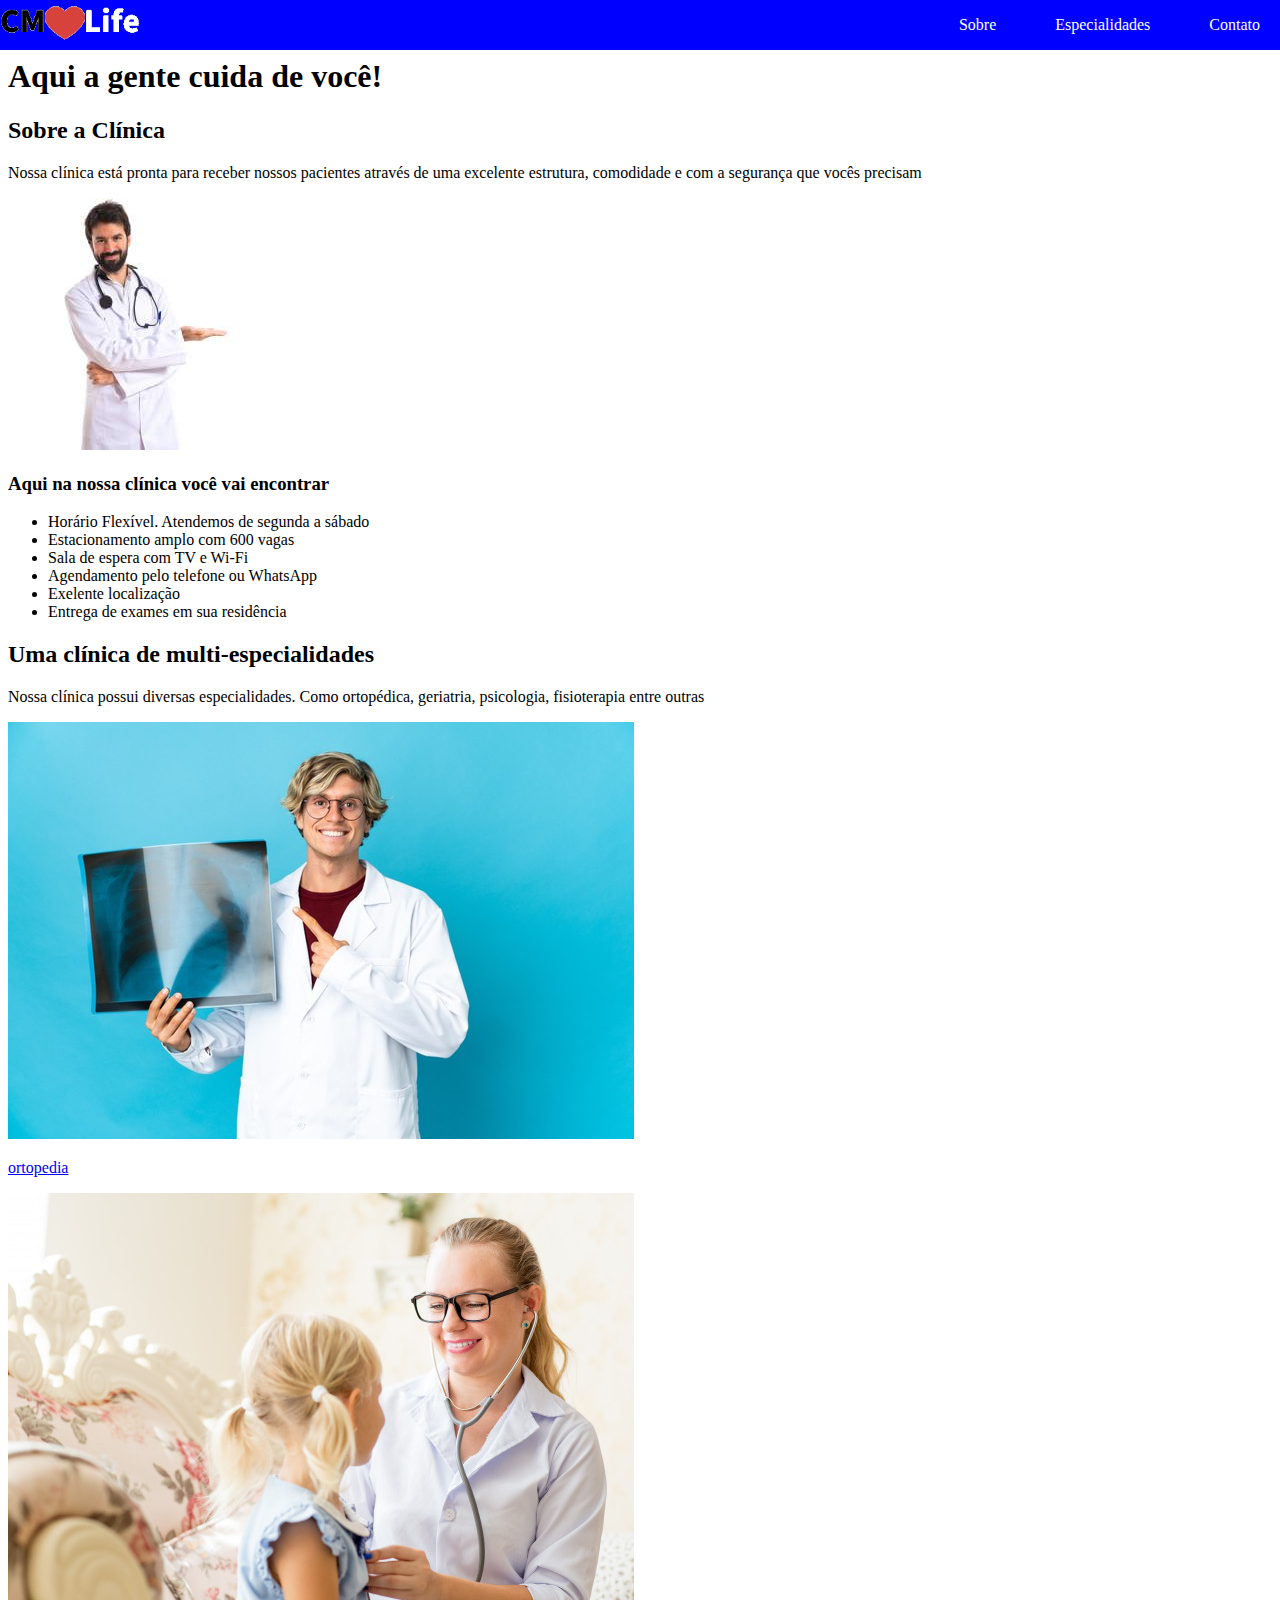
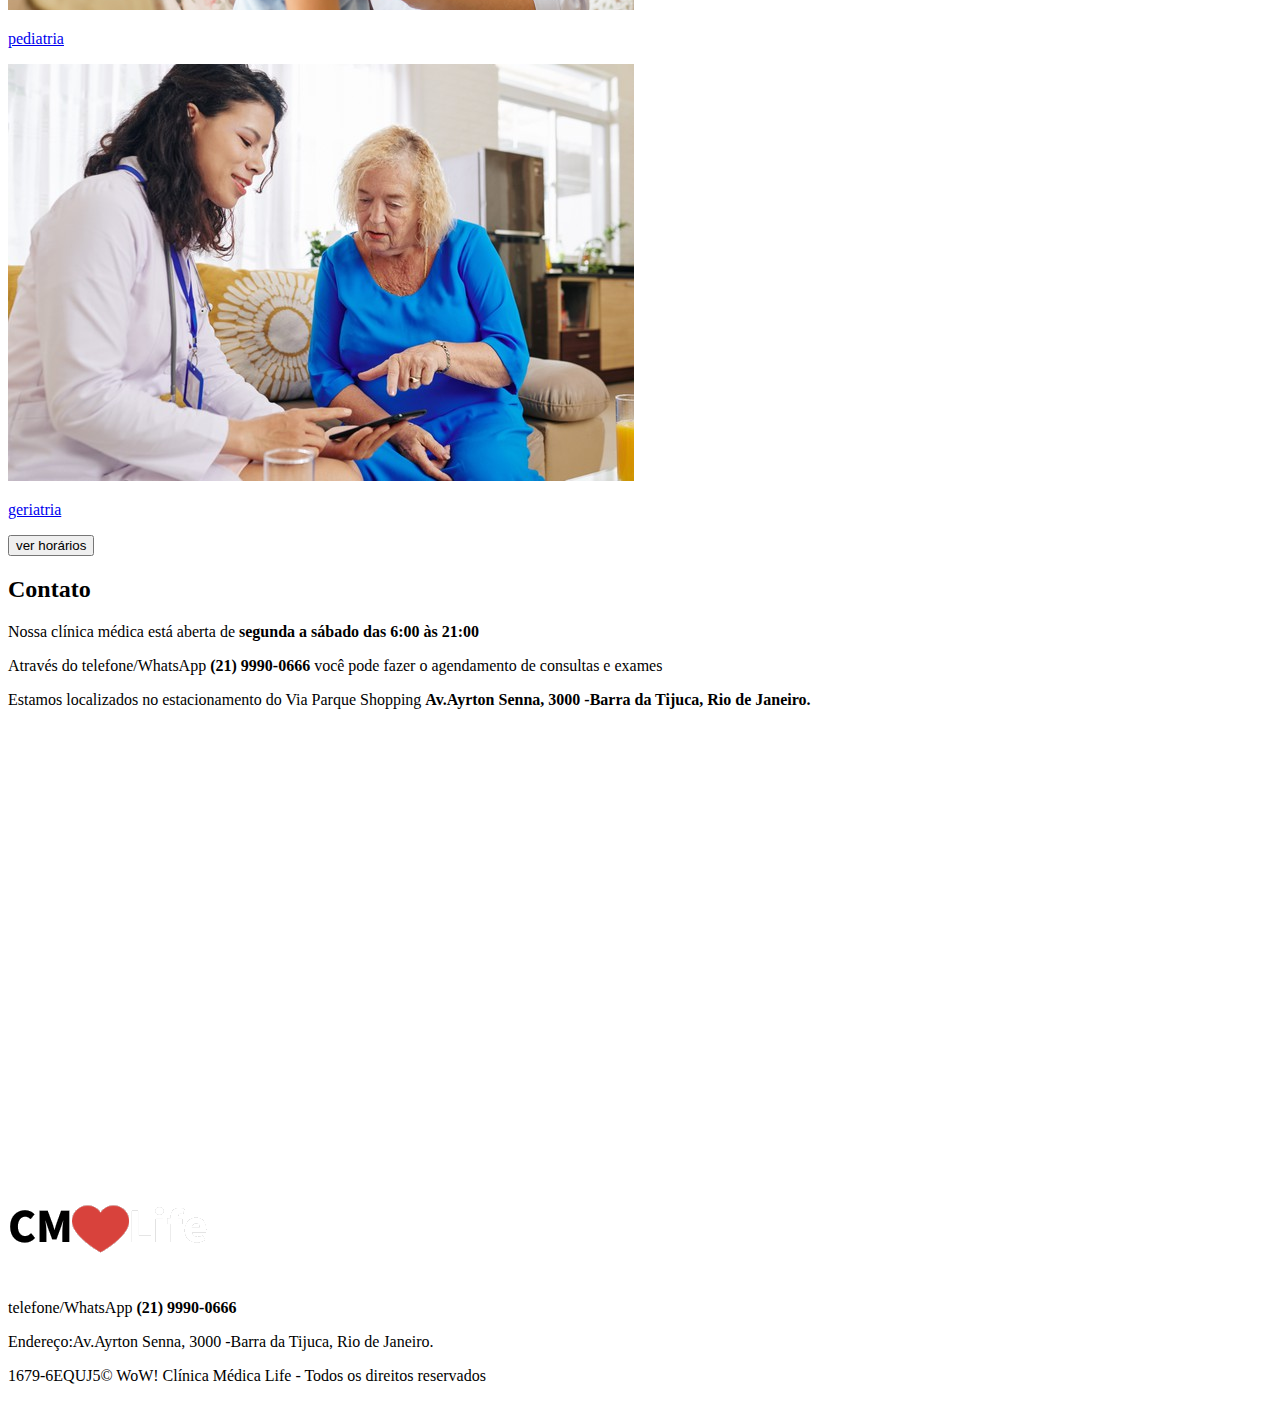
==== index.html @ cc710172 "up" ====
<!DOCTYPE html>
<html lang="pt-br">
    <head>
     <title>CMLife - Home</title>
     <meta charset="utf-8">
     <meta name="viewport" content="width=device-width, initial-scale=1, maximum-scale=1.0">
     <link rel="stylesheet" href="stylesheet.css">

  
    </head>
    <body>

 <header>
       <div class="topo">
               <nav>
                 <p> <a href="#"><img class="logo" src="assets/logo.png" alt="logoCM-Life"></a></p>
                 <p class="p2"><a class="nav" href="#Sobre">Sobre</a>
                 <a class="nav" href="#Especialidades">Especialidades</a>
                 <a class="nav" href="#Contato">Contato</a></p>
              </nav>

         <div class="container">
             <div class="divindiv">
                 <h1>Clínica médica Life <br>
                 Aqui a gente cuida de você!</h1>
             </div>
         </div>
     </div>
  </header>

<div class="conteudo">
  <main>
     <div id="Sobre">  
         <section class="Sobre"> 
            <div class="textotitulo">
             <h2 class="titulo"> Sobre a Clínica </h2>
             <p class="texto">Nossa clínica está pronta para receber nossos pacientes
             através de uma excelente estrutura, comodidade e com a segurança que vocês precisam</p>
            </div>
         </section>
       
         <section class="lista">
             <figure>
                 <img src="assets/medico.jpg" alt="Doutor gay, mas nada contra. Tenho até alguns amigos que são">
             </figure>
             <h3 class="titulo2">Aqui na nossa clínica você vai encontrar</h3>
             <ul>
                 <li class="texto">Horário Flexível. Atendemos de segunda a sábado</li>
                 <li class="texto">Estacionamento amplo com 600 vagas</li>
                 <li class="texto">Sala de espera com TV e Wi-Fi</li>
                 <li class="texto">Agendamento pelo telefone ou WhatsApp</li>
                 <li class="texto">Exelente localização</li>
                 <li class="texto">Entrega de exames em sua residência</li>
             </ul>
         </section>
       </div>

       <div id="Especialidades">

            <section class="especialidades">
             <div class="textotitulo">
                 <h2 class="titulo">Uma clínica de multi-especialidades</h2>
                 <p class="texto">Nossa clínica possui diversas especialidades. 
                 Como ortopédica, geriatria, psicologia, fisioterapia entre outras</p>
              </div>
             <div class="imagens">
                 <a href="#"><img src="assets/ortopedia1.png"  alt="médico cheiradasso"><p class="textin">ortopedia</p></a>
                 <a href="#"><img src="assets/pediatra.png"  alt="peidei, mas vou rir pra disfarçar"><p class="textin">pediatria</p></a>
                 <a href="#"><img src="assets/geriatra.png" title="'meu WhatsApp tem cura?'" alt=" 'meu WhatsApp tem cura?' "><p class="textin">geriatria</p></a>
             </div>
             <button class="Butão">ver horários</button>
         </section>
       </div> 

       <div id="Contato">
           <section class="contato">
               <div class="textotitulo">
                   <h2 class="titulo">Contato</h2>
                   <p class="texto">Nossa clínica médica está aberta de <strong>segunda a sábado das 6:00 às 21:00</strong></p>
                   <p class="texto">Através do telefone/WhatsApp <strong>(21) 9990-0666</strong> você pode fazer o agendamento de 
                    consultas e exames</p>
                    <p>Estamos localizados no estacionamento do Via Parque Shopping <strong>Av.Ayrton Senna, 3000
                        -Barra da Tijuca, Rio de Janeiro.</strong></p>
               </div>
               <iframe src="https://www.google.com/maps/embed?pb=!1m18!1m12!1m3!1d3673.6033166242696!2d-43.177813085033364!3d-22.964831884982363!2m3!1f0!2f0!3f0!3m2!1i1024!2i768!4f13.1!3m3!1m2!1s0x9bd55544e8cd67%3A0x293d1ff82916edb8!2sBoate%20Kalabria!5e0!3m2!1spt-BR!2sbr!4v1630183568798!5m2!1spt-BR!2sbr" width="600" height="450" style="border:0;" allowfullscreen="" loading="lazy"></iframe>
           </section>
       </div>
     
  </main>
</div>  
<div id="Rodape">
   <footer>
      <img src="assets/logo.png" alt="logoCM-Life">
      <p>telefone/WhatsApp <strong>(21) 9990-0666</strong></p>
      <p>Endereço:Av.Ayrton Senna, 3000
        -Barra da Tijuca, Rio de Janeiro.</p>
        <p>1679-6EQUJ5© WoW! Clínica Médica Life - Todos os direitos reservados</p>
   </footer>
</div>  


    </body>
</html>
---- stylesheet.css ----
@media only screen and (min-width:1020px) {
.topo nav {
display: flex;
flex-direction: row;
justify-content: space-between;
background-color: blue;
height: 50px;
align-items: center;

left: 0; position: fixed; right: 0; top: 0;
}
.logo {
    height: 70px;
    margin-top: 0;
    
}

.nav {
    margin: 0 20px;
   text-decoration: none;
   color: white;
}

.p2 {
    
    word-spacing: 15px;
}
    
}
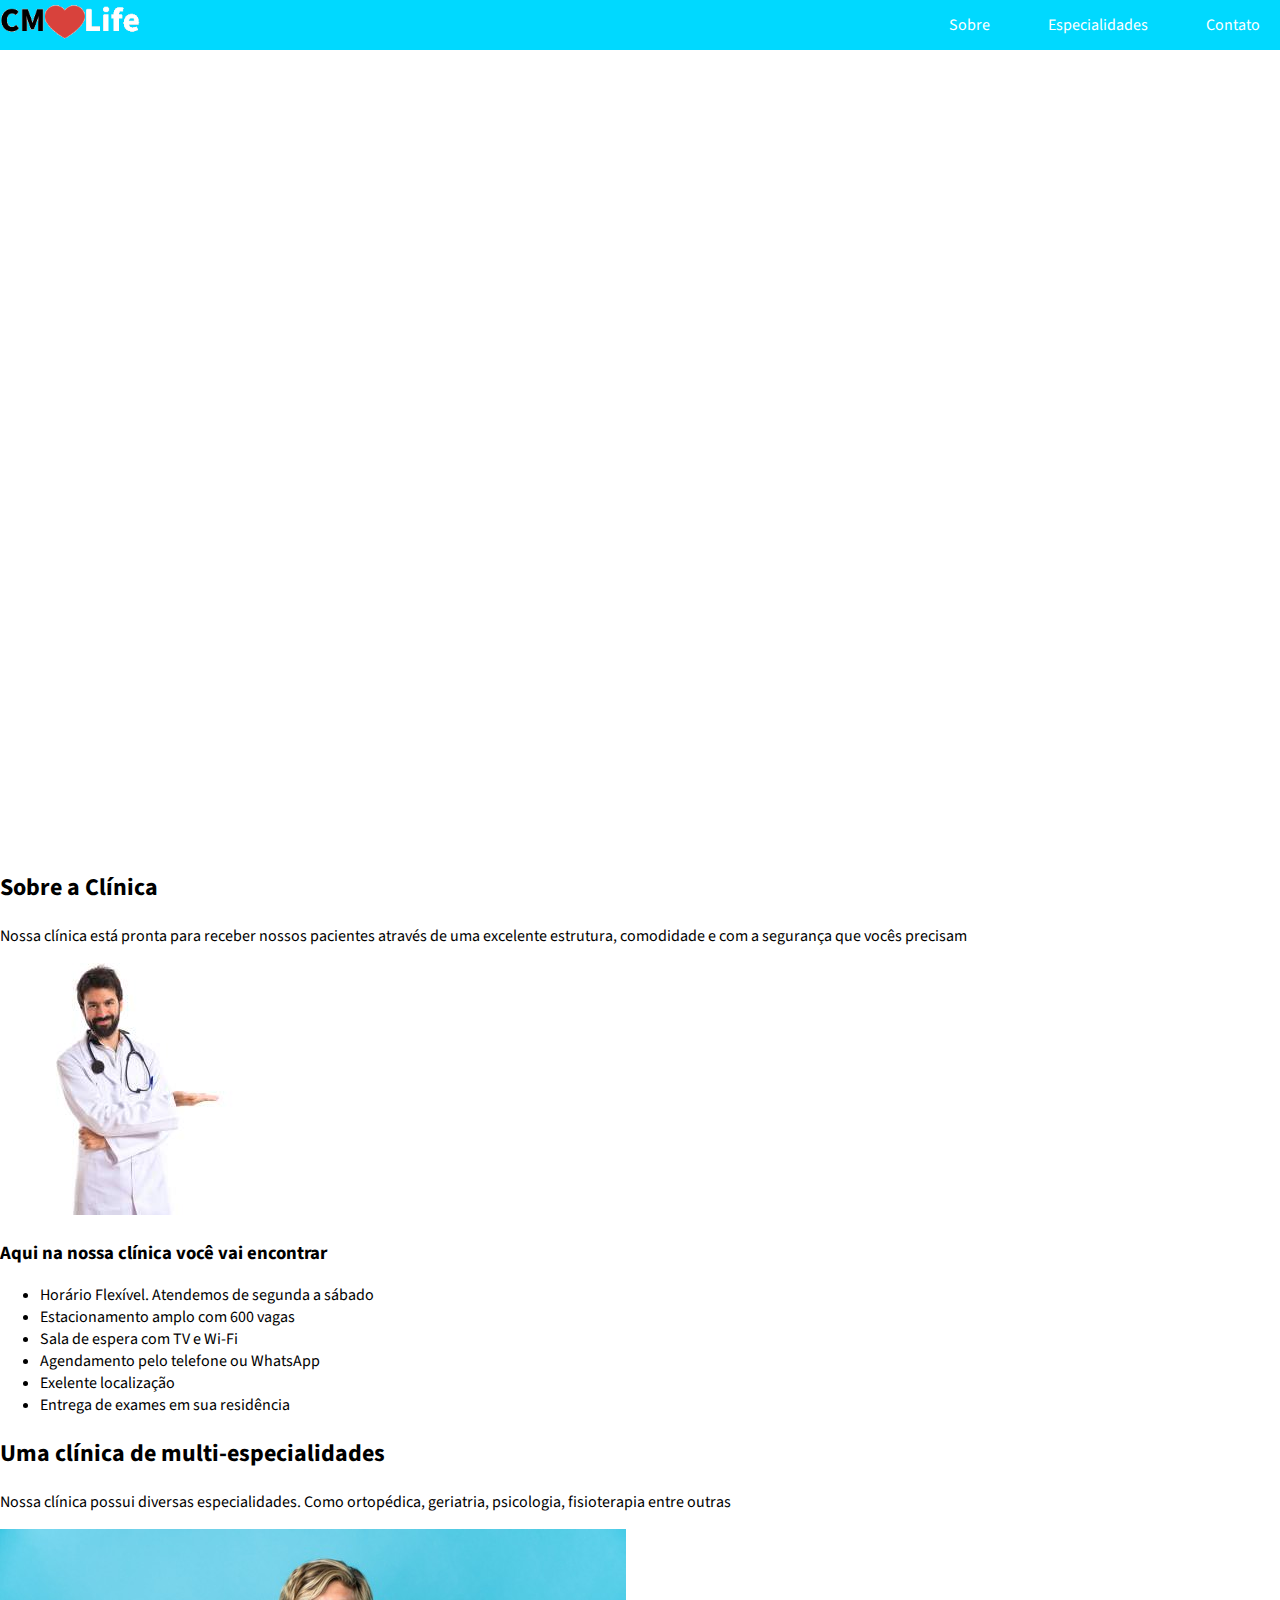
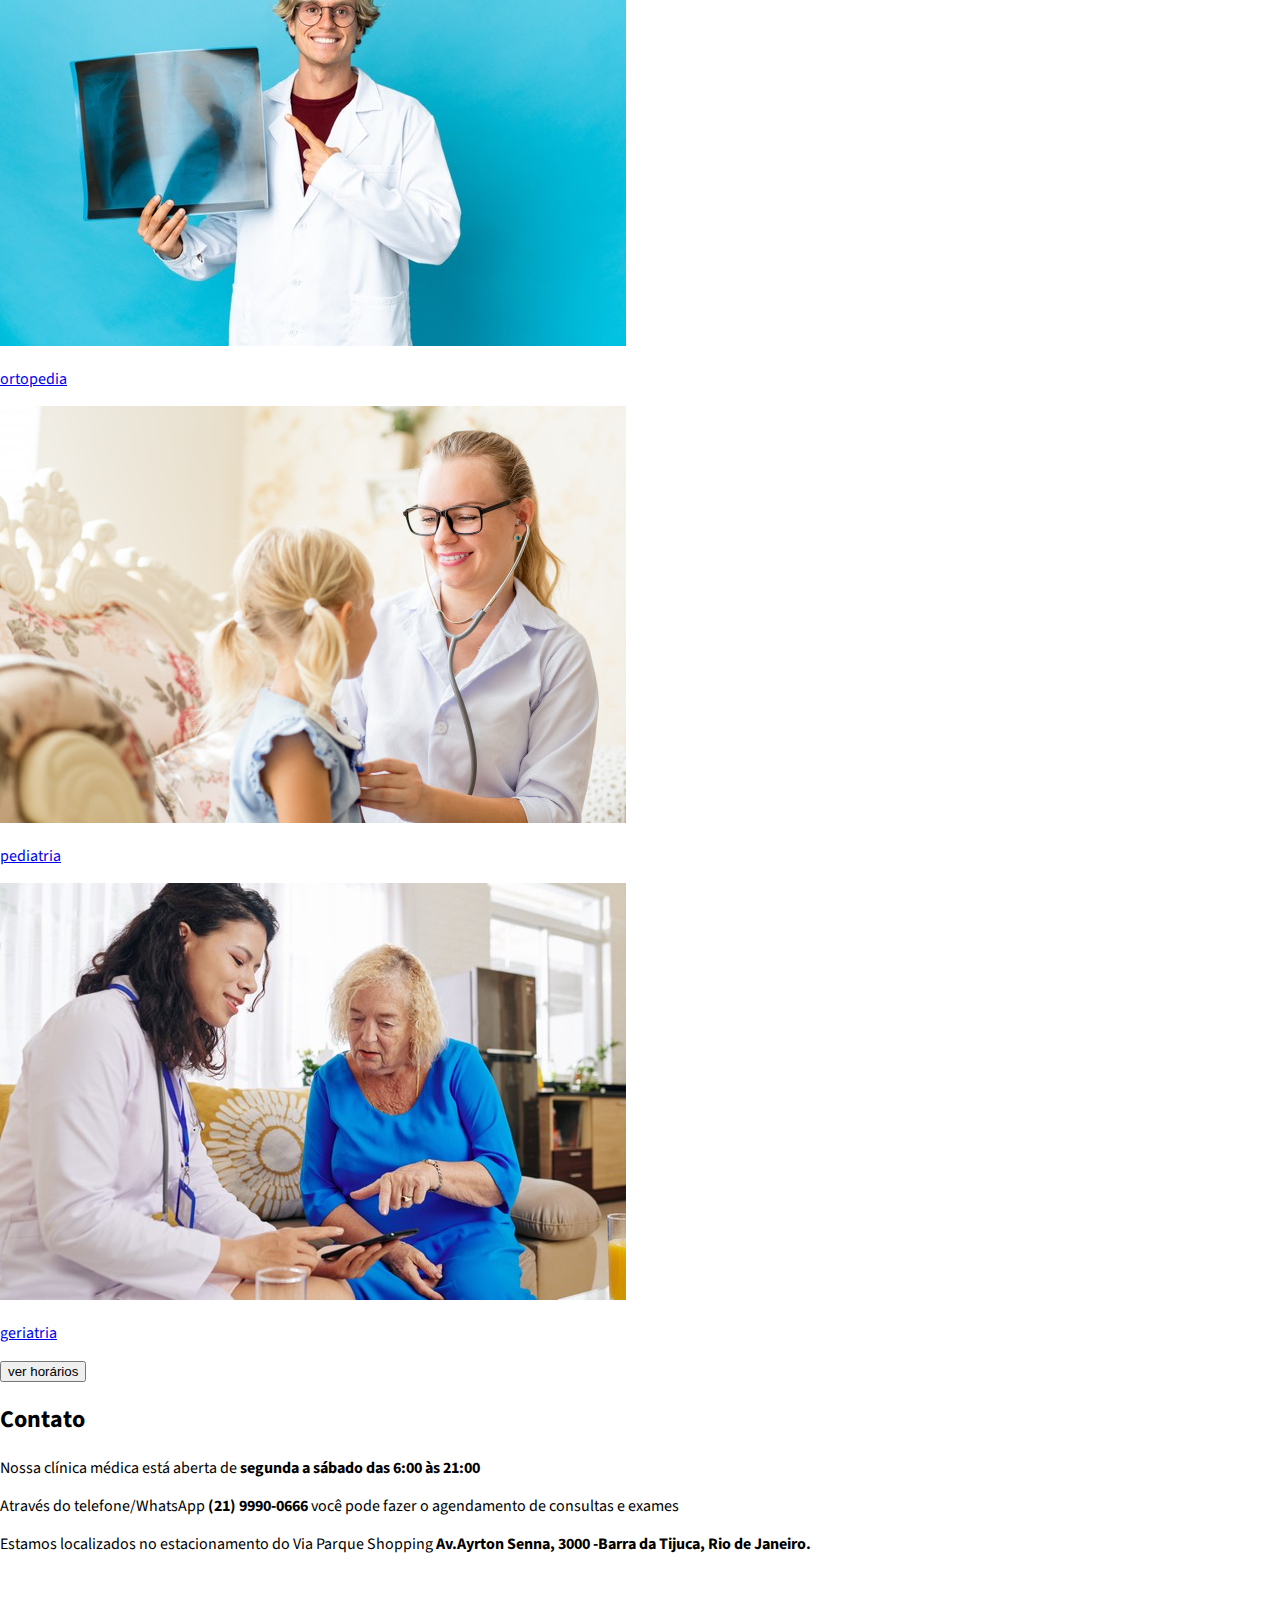
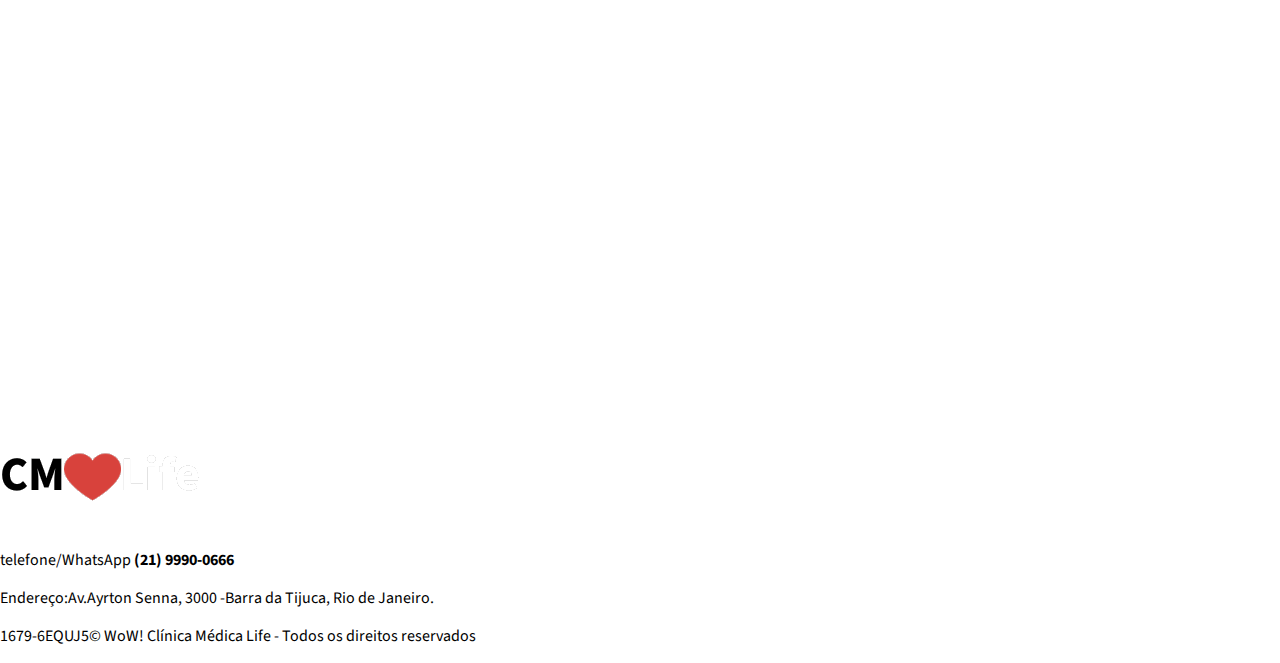
==== commit 309cdc80: "Upgrade Topo e Fonte" ====
--- a/index.html
+++ b/index.html
@@ -5,7 +5,7 @@
      <meta charset="utf-8">
      <meta name="viewport" content="width=device-width, initial-scale=1, maximum-scale=1.0">
      <link rel="stylesheet" href="stylesheet.css">
-
+     <link rel="stylesheet" href="https://fonts.googleapis.com/css2?family=Source+Sans+Pro:ital,wght@0,200;0,300;0,400;0,600;0,700;0,900;1,200;1,300;1,400;1,600;1,700;1,900&display=swap">
   
     </head>
     <body>
--- a/stylesheet.css
+++ b/stylesheet.css
@@ -1,13 +1,23 @@
 @media only screen and (min-width:1020px) {
+
+
+
+
+body{
+    font-family: Source Sans Pro;    
+    margin: 0;
+}    
+
 .topo nav {
+margin-bottom: 0;
 display: flex;
 flex-direction: row;
 justify-content: space-between;
-background-color: blue;
+background-color: rgb(0, 217, 255);
 height: 50px;
 align-items: center;
 
-left: 0; position: fixed; right: 0; top: 0;
+left: 0; position: relative; right: 0; top: 0; bottom: 0;
 }
 .logo {
     height: 70px;
@@ -25,5 +35,24 @@
     
     word-spacing: 15px;
 }
-    
+ .container{
+  
+  margin: 0;
+  background-image: url(assets/recepcao.png);
+  width: 100%;
+  background-position: center;
+  height:800px;
+  
+  display: flex;
+  justify-content: flex-start;
+  align-items: center;
+ }
+.divindiv h1 {
+    margin-left: 15px;
+    text-transform: uppercase;
+    font-weight:initial;
+    color: rgba(255, 255, 255, 0.849);
+    word-spacing: 4px;
+    font-size: 60px;
+}
 }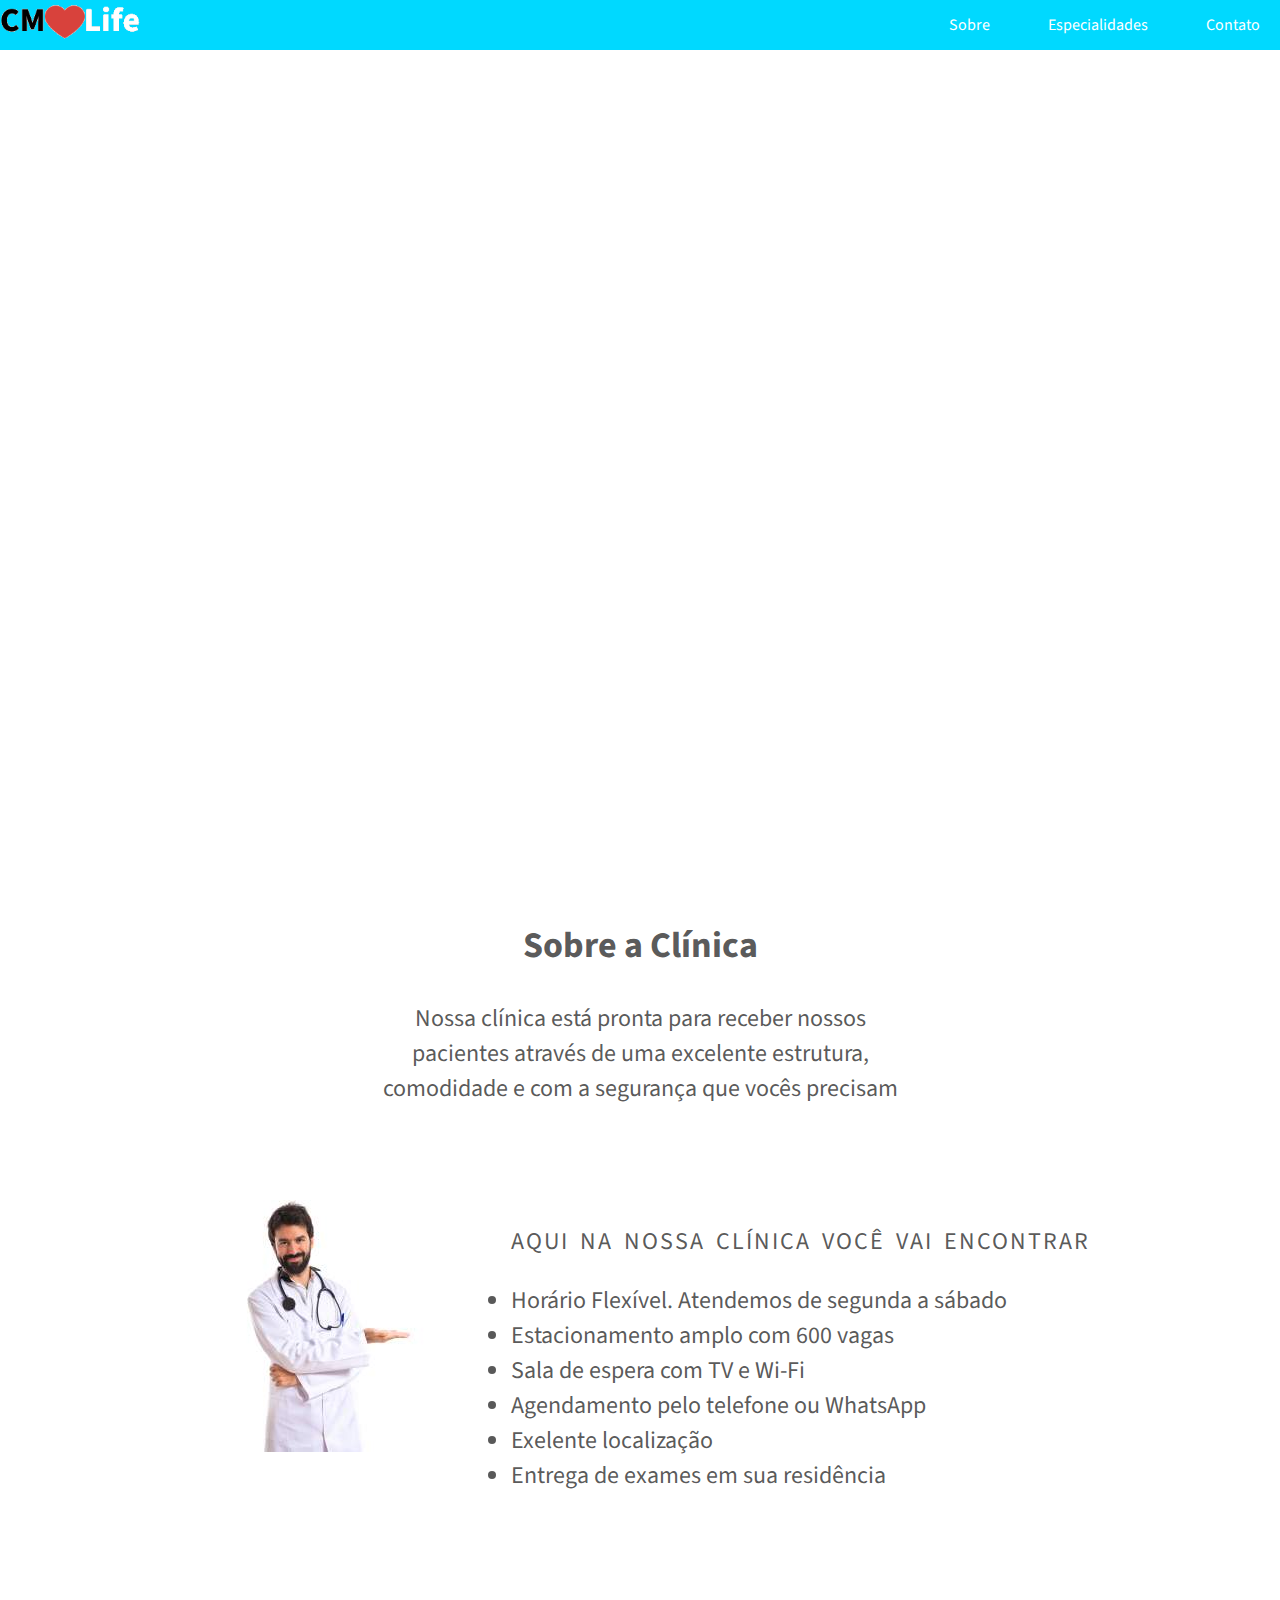
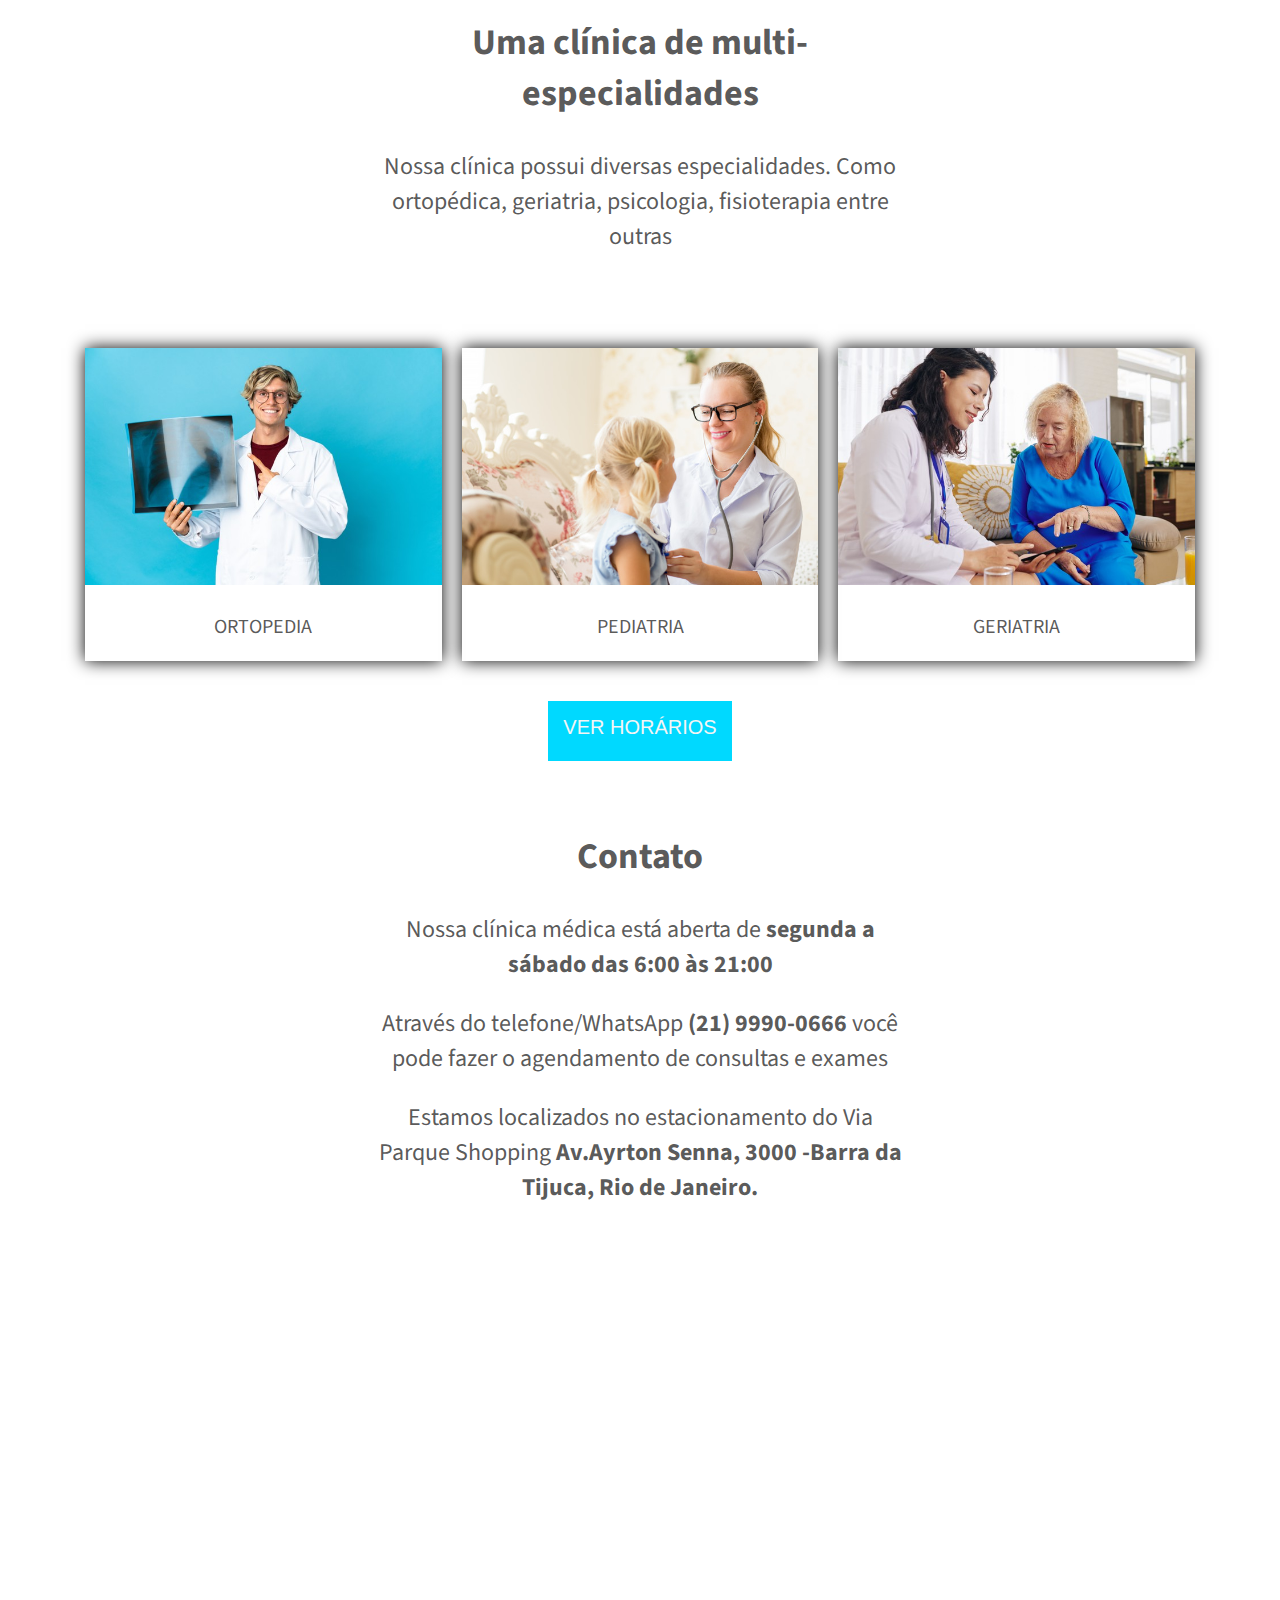
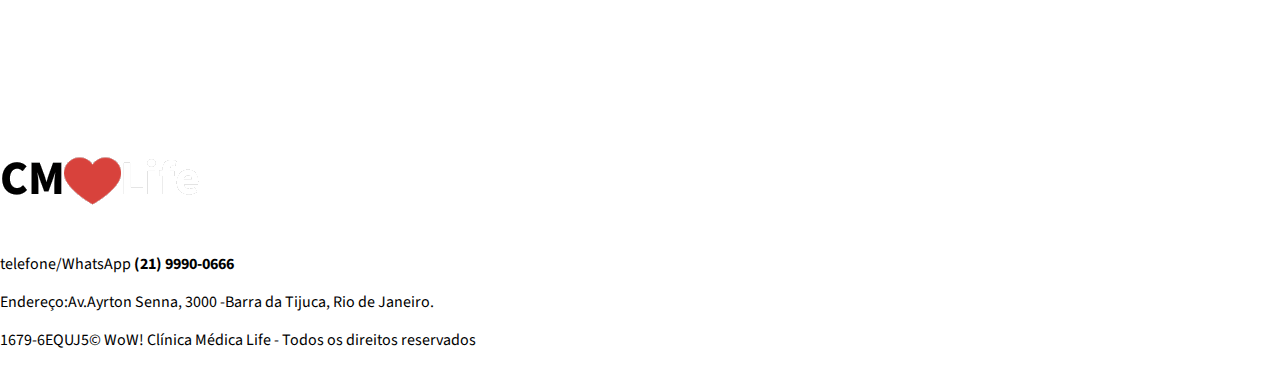
==== commit f4c4e921: "Upgrade2" ====
--- a/index.html
+++ b/index.html
@@ -43,14 +43,15 @@
              <figure>
                  <img src="assets/medico.jpg" alt="Doutor gay, mas nada contra. Tenho até alguns amigos que são">
              </figure>
-             <h3 class="titulo2">Aqui na nossa clínica você vai encontrar</h3>
+             
              <ul>
-                 <li class="texto">Horário Flexível. Atendemos de segunda a sábado</li>
-                 <li class="texto">Estacionamento amplo com 600 vagas</li>
-                 <li class="texto">Sala de espera com TV e Wi-Fi</li>
-                 <li class="texto">Agendamento pelo telefone ou WhatsApp</li>
-                 <li class="texto">Exelente localização</li>
-                 <li class="texto">Entrega de exames em sua residência</li>
+                <h3 class="titulo2">Aqui na nossa clínica você vai encontrar</h3>
+                 <li>Horário Flexível. Atendemos de segunda a sábado</li>
+                 <li>Estacionamento amplo com 600 vagas</li>
+                 <li>Sala de espera com TV e Wi-Fi</li>
+                 <li>Agendamento pelo telefone ou WhatsApp</li>
+                 <li>Exelente localização</li>
+                 <li>Entrega de exames em sua residência</li>
              </ul>
          </section>
        </div>
@@ -64,11 +65,11 @@
                  Como ortopédica, geriatria, psicologia, fisioterapia entre outras</p>
               </div>
              <div class="imagens">
-                 <a href="#"><img src="assets/ortopedia1.png"  alt="médico cheiradasso"><p class="textin">ortopedia</p></a>
-                 <a href="#"><img src="assets/pediatra.png"  alt="peidei, mas vou rir pra disfarçar"><p class="textin">pediatria</p></a>
-                 <a href="#"><img src="assets/geriatra.png" title="'meu WhatsApp tem cura?'" alt=" 'meu WhatsApp tem cura?' "><p class="textin">geriatria</p></a>
+                 <div class="img"><a class="img1" href="#"><img class="img2" src="assets/ortopedia1.png"  alt="médico cheiradasso"> <p class="textin">ortopedia</p></a></div>
+                 <div class="img"><a class="img1" href="#"><img class="img2" src="assets/pediatra.png"  alt="peidei, mas vou rir pra disfarçar"><p class="textin">pediatria</p></a></div>
+                 <div class="img"><a class="img1" href="#"><img class="img2" src="assets/geriatra.png" title="'meu WhatsApp tem cura?'" alt=" 'meu WhatsApp tem cura?' "><p class="textin">geriatria</p></a></div>
              </div>
-             <button class="Butão">ver horários</button>
+          <div class="Butão"><button class="Butão">ver horários</button></div> 
          </section>
        </div> 
 
@@ -79,7 +80,7 @@
                    <p class="texto">Nossa clínica médica está aberta de <strong>segunda a sábado das 6:00 às 21:00</strong></p>
                    <p class="texto">Através do telefone/WhatsApp <strong>(21) 9990-0666</strong> você pode fazer o agendamento de 
                     consultas e exames</p>
-                    <p>Estamos localizados no estacionamento do Via Parque Shopping <strong>Av.Ayrton Senna, 3000
+                    <p class="texto">Estamos localizados no estacionamento do Via Parque Shopping <strong>Av.Ayrton Senna, 3000
                         -Barra da Tijuca, Rio de Janeiro.</strong></p>
                </div>
                <iframe src="https://www.google.com/maps/embed?pb=!1m18!1m12!1m3!1d3673.6033166242696!2d-43.177813085033364!3d-22.964831884982363!2m3!1f0!2f0!3f0!3m2!1i1024!2i768!4f13.1!3m3!1m2!1s0x9bd55544e8cd67%3A0x293d1ff82916edb8!2sBoate%20Kalabria!5e0!3m2!1spt-BR!2sbr!4v1630183568798!5m2!1spt-BR!2sbr" width="600" height="450" style="border:0;" allowfullscreen="" loading="lazy"></iframe>
--- a/stylesheet.css
+++ b/stylesheet.css
@@ -55,4 +55,102 @@
     word-spacing: 4px;
     font-size: 60px;
 }
+
+.conteudo  {
+    
+    display: flex;
+    justify-content: center;
+    flex-direction: column;
+}
+
+
+
+.textotitulo{
+    
+    
+    margin: 70px 370px;
+}
+
+
+.titulo{
+   
+    color: rgba(54, 54, 54, 0.829);
+    font-size: 36px;
+    text-align: center;
+}
+.texto{
+    color: rgba(54, 54, 54, 0.829);
+    text-align: center;
+    font-size: 24px;
+}
+.titulo2{
+    letter-spacing: 2px;
+    word-spacing: 4px;
+    text-transform: uppercase;
+    font-weight: 400;
+    font-size:24px ;
+
+}
+
+.lista{
+    
+    display: flex;
+    flex-direction: row;
+    justify-content: center;
+    color: rgba(54, 54, 54, 0.829);
+    width: 600;
+    font-size: 24px;    
+}
+
+.especialidades{
+    display: flex;
+    justify-content: center;
+    flex-direction: column;
+}
+.imagens {
+    margin: 0 45px;
+    padding: 0 30px;
+    display: flex;
+    flex-direction: row;
+    justify-content: center;
+}
+ .img  {
+    box-shadow: 0 0 1em;;
+    margin: 0 10px;
+    width: 100%;
+    height: 100%;
+   }
+   .img1{
+    text-decoration: none;
+    color: rgba(54, 54, 54, 0.829);
+    text-align: center;
+    text-transform: uppercase;
+    font-size: 20px;
+   }
+   .img2{
+       width: 100%;
+   }
+
+.Butão{
+    display: flex;
+    justify-content: center;
+    margin-top: 20px; 
+}
+button {
+    background-color:rgb(0, 217, 255) ;
+    height: 60px;
+    text-transform: uppercase;
+    color: whitesmoke;
+    border:none;
+    font-size: 20px;
+    padding:15px;
+    
+}
+
+button:hover {
+    background-color: teal;
+    transform:scale(1.05);
+    cursor:pointer;
+}
+
 }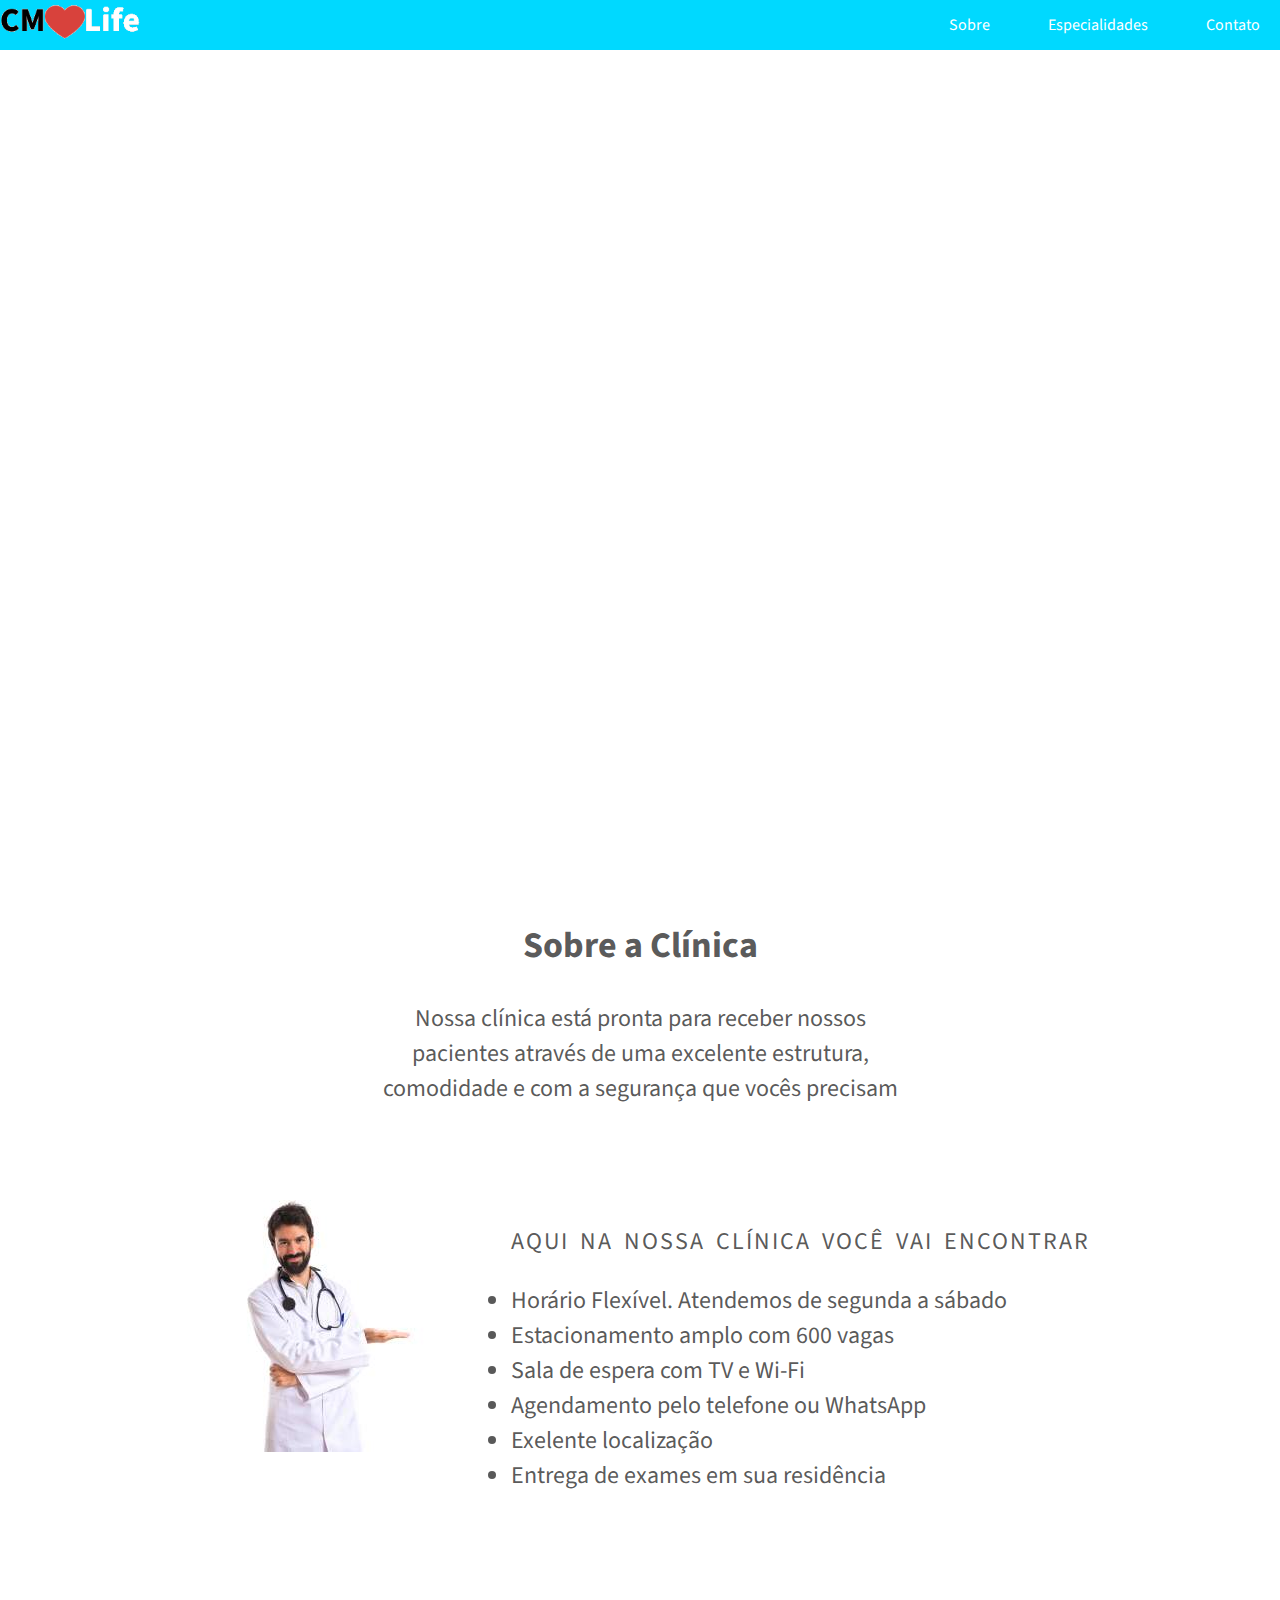
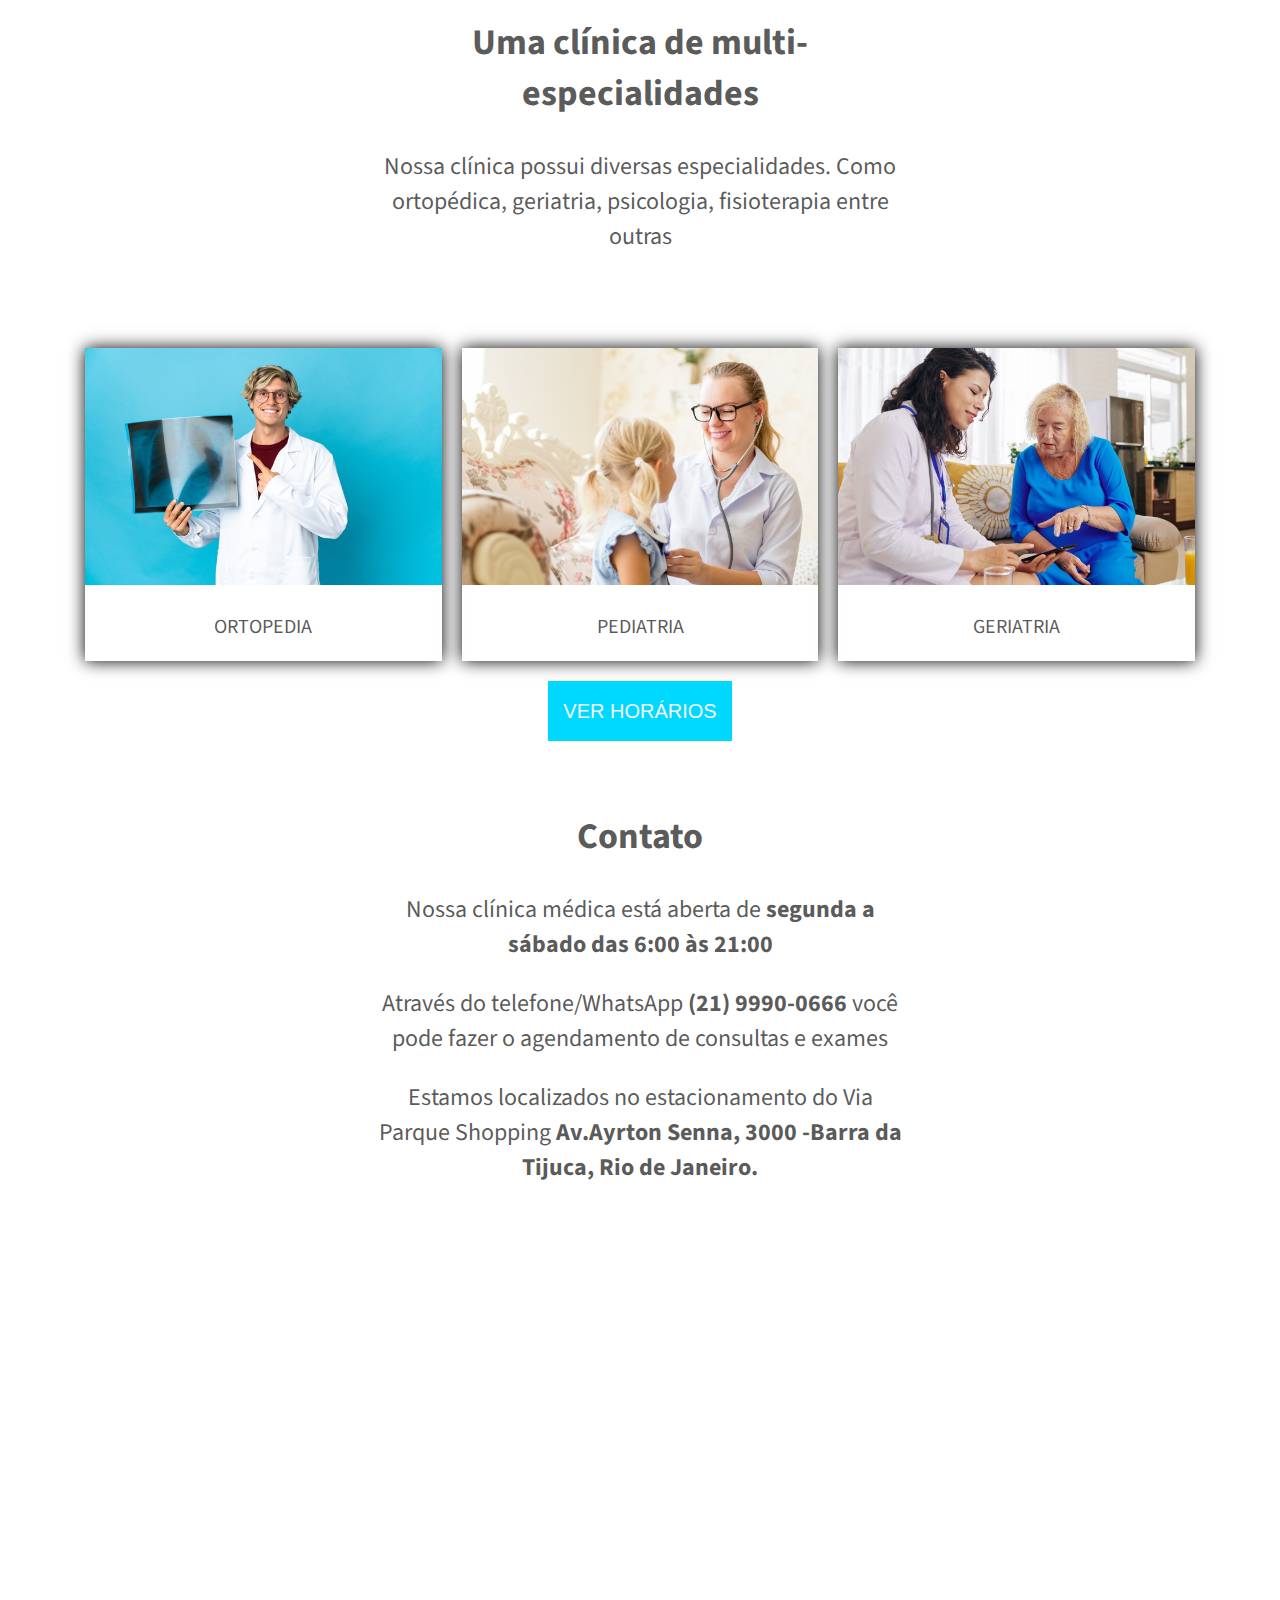
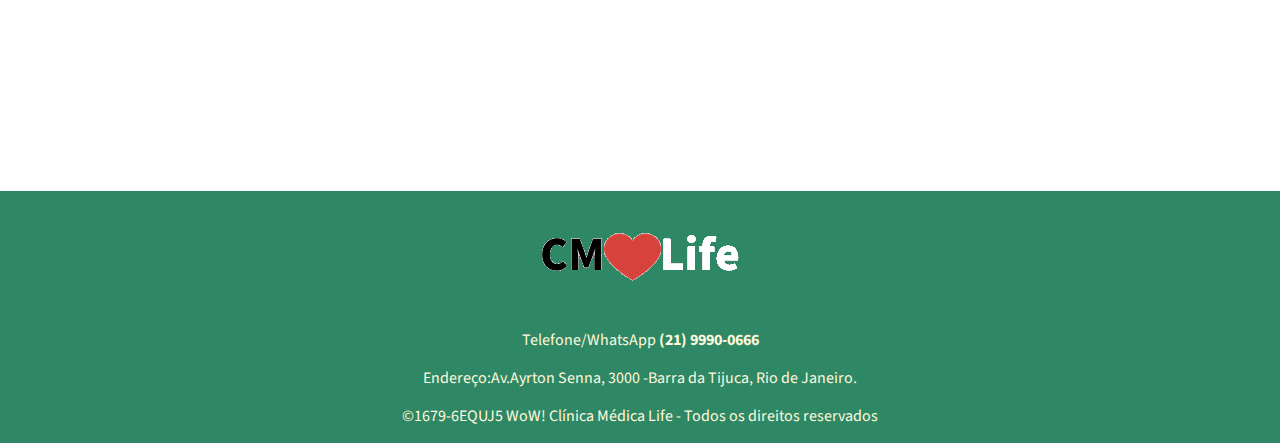
==== commit 2a321f1b: "Ultimas" ====
--- a/index.html
+++ b/index.html
@@ -69,7 +69,7 @@
                  <div class="img"><a class="img1" href="#"><img class="img2" src="assets/pediatra.png"  alt="peidei, mas vou rir pra disfarçar"><p class="textin">pediatria</p></a></div>
                  <div class="img"><a class="img1" href="#"><img class="img2" src="assets/geriatra.png" title="'meu WhatsApp tem cura?'" alt=" 'meu WhatsApp tem cura?' "><p class="textin">geriatria</p></a></div>
              </div>
-          <div class="Butão"><button class="Butão">ver horários</button></div> 
+          <div class="Butão"><button>ver horários</button></div> 
          </section>
        </div> 
 
@@ -91,11 +91,11 @@
 </div>  
 <div id="Rodape">
    <footer>
-      <img src="assets/logo.png" alt="logoCM-Life">
-      <p>telefone/WhatsApp <strong>(21) 9990-0666</strong></p>
-      <p>Endereço:Av.Ayrton Senna, 3000
-        -Barra da Tijuca, Rio de Janeiro.</p>
-        <p>1679-6EQUJ5© WoW! Clínica Médica Life - Todos os direitos reservados</p>
+      <div class="rodape"> <p> <img src="assets/logo.png" alt="logoCM-Life"></div> </p> 
+      <div class="rodape"> <p>Telefone/WhatsApp <strong>(21) 9990-0666</strong></p></div> 
+        <div class="rodape"> <p>Endereço:Av.Ayrton Senna, 3000
+        -Barra da Tijuca, Rio de Janeiro.</p></div> 
+        <div class="rodape"> <p>©1679-6EQUJ5 WoW! Clínica Médica Life - Todos os direitos reservados</p></div> 
    </footer>
 </div>  
 
--- a/stylesheet.css
+++ b/stylesheet.css
@@ -29,6 +29,10 @@
     margin: 0 20px;
    text-decoration: none;
    color: white;
+}
+.nav:hover{
+    color: darkgreen;
+
 }
 
 .p2 {
@@ -152,5 +156,20 @@
     transform:scale(1.05);
     cursor:pointer;
 }
-
+iframe {
+    width: 100%;
+}
+#Rodape {
+    margin-top: 80px;
+    width: 100%;
+    background-color: rgb(46, 136, 101);
+    display: flex;
+    flex-direction: column;
+    justify-content: center;
+    align-items: center;
+}
+.rodape p{
+    text-align: center;
+    color: cornsilk;
+}
 }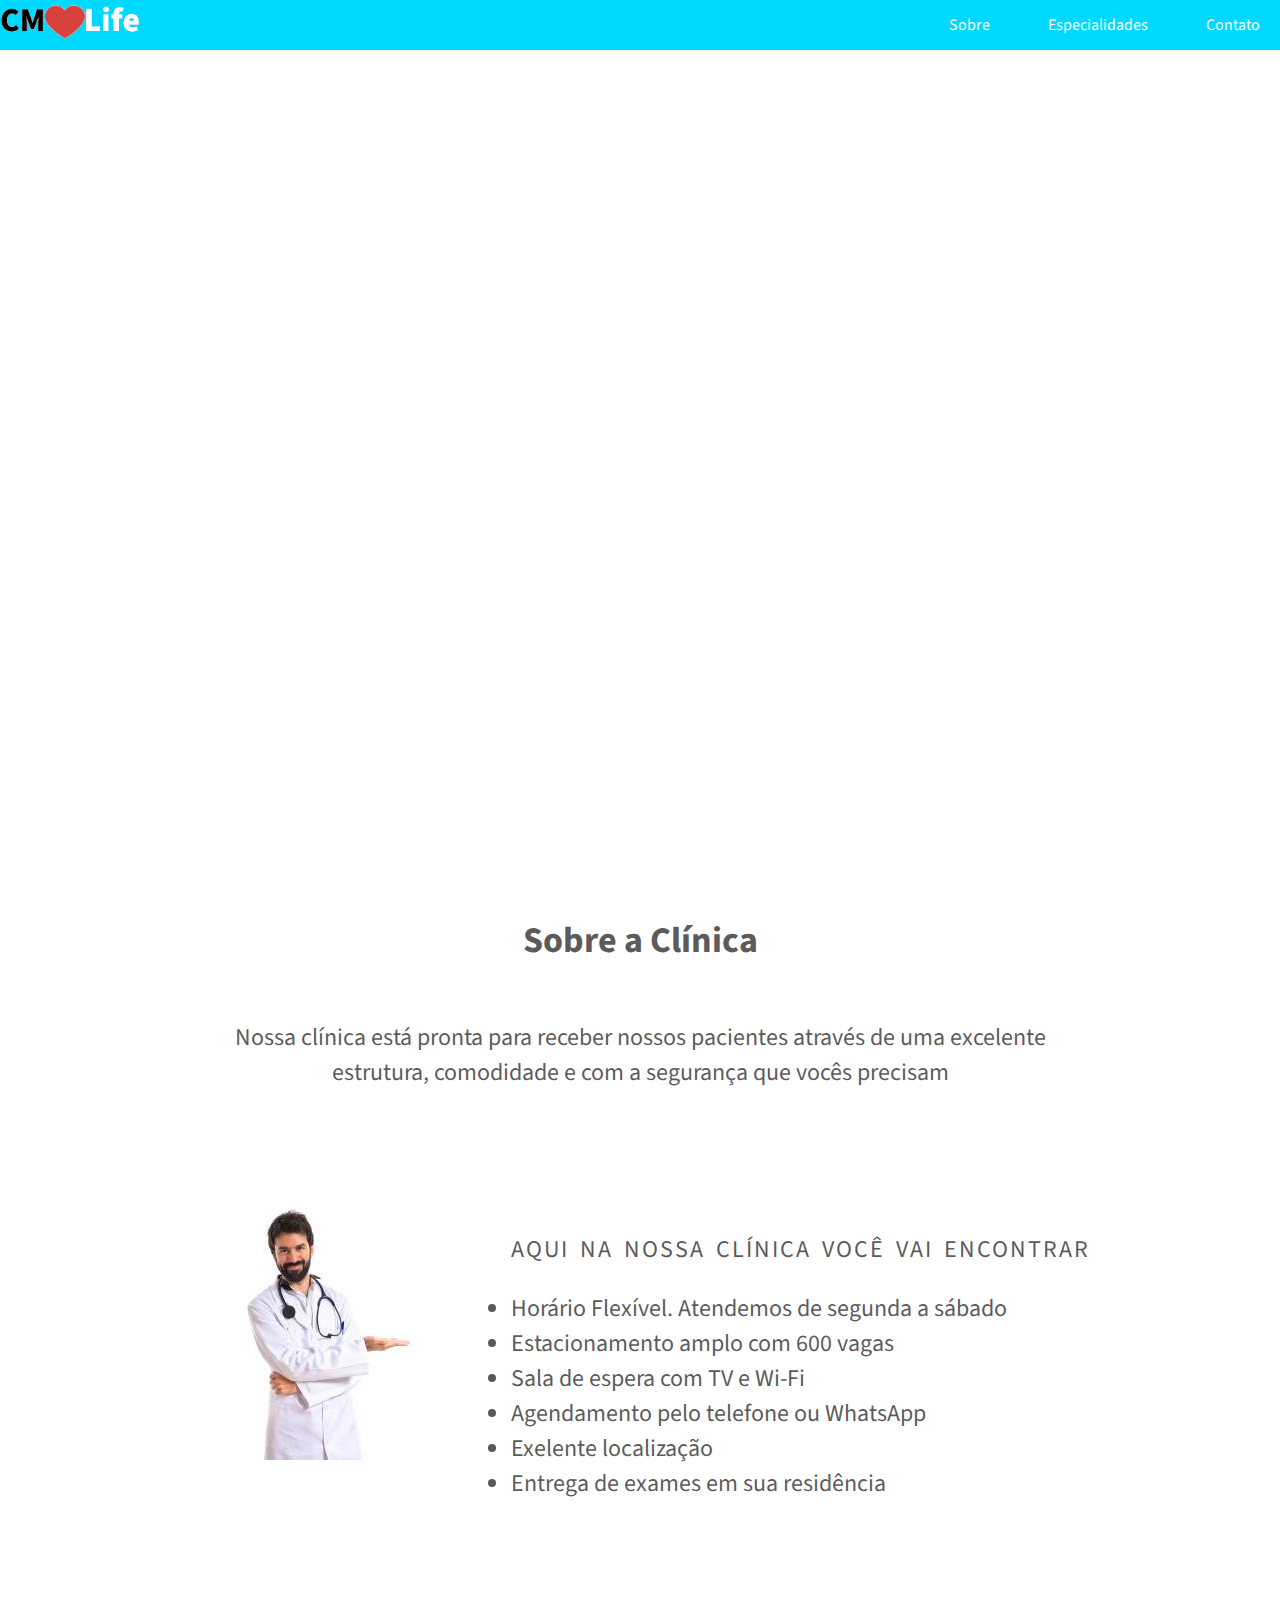
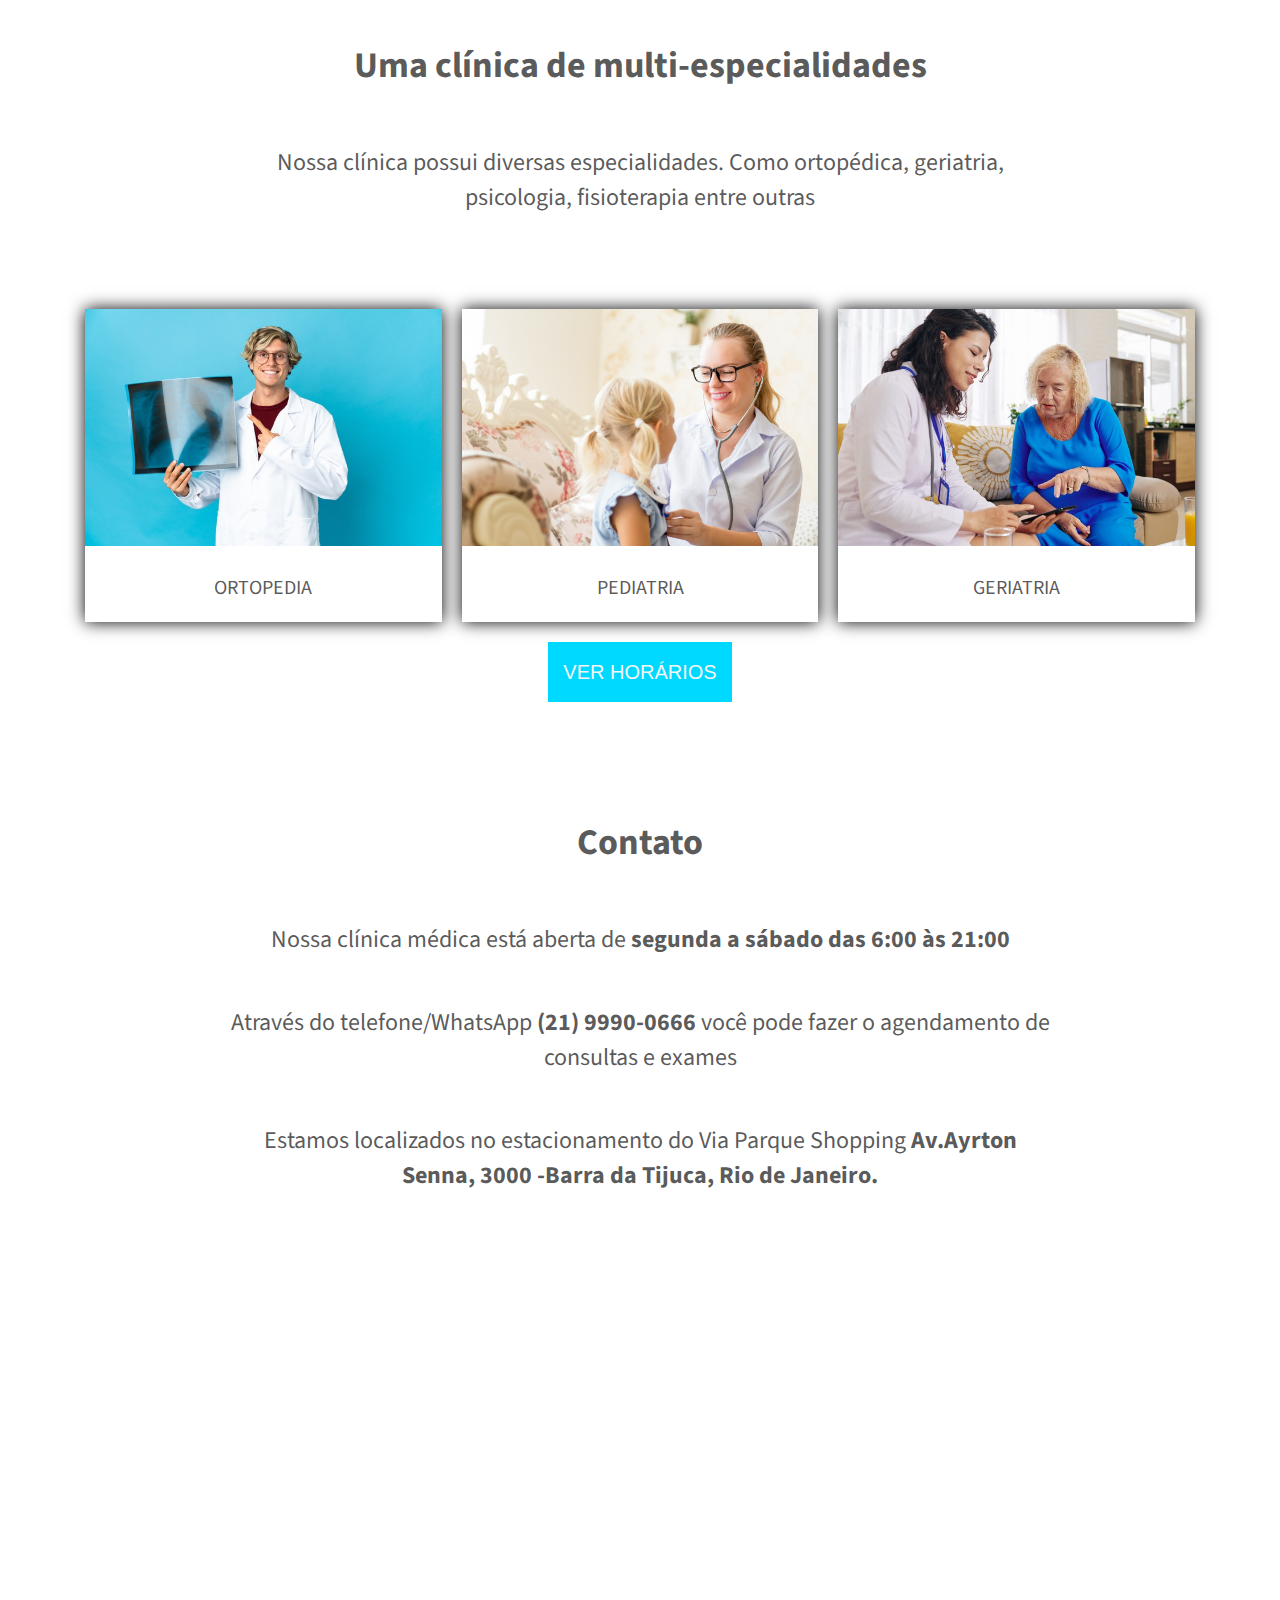
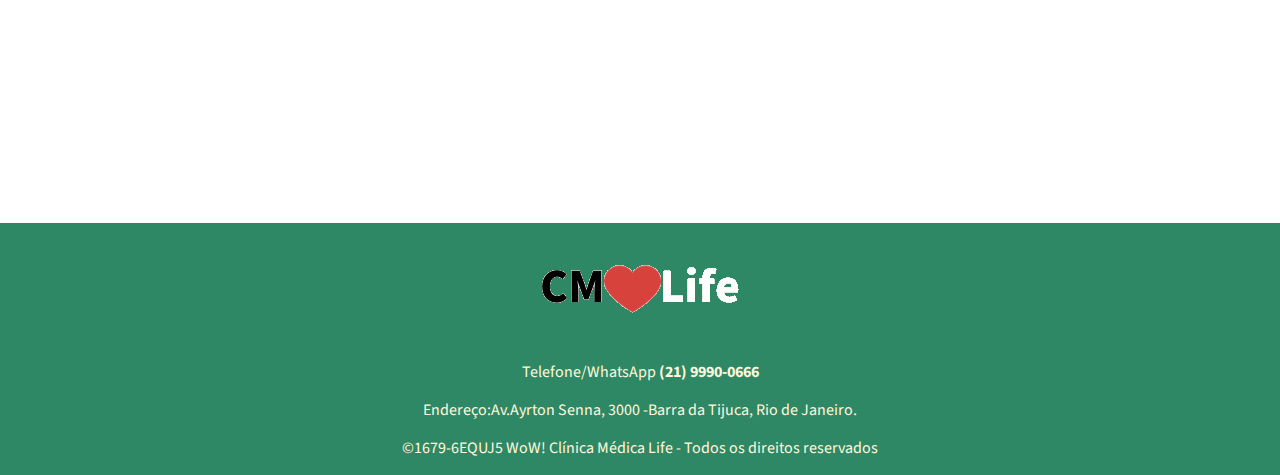
==== commit 76ecb84a: "RatataTA!" ====
--- a/index.html
+++ b/index.html
@@ -41,7 +41,7 @@
        
          <section class="lista">
              <figure>
-                 <img src="assets/medico.jpg" alt="Doutor gay, mas nada contra. Tenho até alguns amigos que são">
+                 <img class="shazam" src="assets/medico.jpg" alt="Doutor gay, mas nada contra. Tenho até alguns amigos que são">
              </figure>
              
              <ul>
@@ -65,9 +65,9 @@
                  Como ortopédica, geriatria, psicologia, fisioterapia entre outras</p>
               </div>
              <div class="imagens">
-                 <div class="img"><a class="img1" href="#"><img class="img2" src="assets/ortopedia1.png"  alt="médico cheiradasso"> <p class="textin">ortopedia</p></a></div>
-                 <div class="img"><a class="img1" href="#"><img class="img2" src="assets/pediatra.png"  alt="peidei, mas vou rir pra disfarçar"><p class="textin">pediatria</p></a></div>
-                 <div class="img"><a class="img1" href="#"><img class="img2" src="assets/geriatra.png" title="'meu WhatsApp tem cura?'" alt=" 'meu WhatsApp tem cura?' "><p class="textin">geriatria</p></a></div>
+                 <div class="img"><a class="img1" href="index2.html#Ortopedia"><img class="img2" src="assets/ortopedia1.png"  alt="médico cheiradasso"> <p class="textin">ortopedia</p></a></div>
+                 <div class="img"><a class="img1" href="index2.html#Pediatria"><img class="img2" src="assets/pediatra.png"  alt="peidei, mas vou rir pra disfarçar"><p class="textin">pediatria</p></a></div>
+                 <div class="img"><a class="img1" href="index2.html#Geriatria"><img class="img2" src="assets/geriatra.png" title="'meu WhatsApp tem cura?'" alt=" 'meu WhatsApp tem cura?' "><p class="textin">geriatria</p></a></div>
              </div>
           <div class="Butão"><button>ver horários</button></div> 
          </section>
--- a/stylesheet.css
+++ b/stylesheet.css
@@ -1,4 +1,4 @@
-@media only screen and (min-width:1020px) {
+@media only screen and (min-width:1024px) {
 
 
 
@@ -17,7 +17,7 @@
 height: 50px;
 align-items: center;
 
-left: 0; position: relative; right: 0; top: 0; bottom: 0;
+left: 0; position: fixed; right: 0; top: 0; bottom: 0;
 }
 .logo {
     height: 70px;
@@ -60,19 +60,19 @@
     font-size: 60px;
 }
 
-.conteudo  {
-    
+
+
+.textotitulo{
+    
+    
+    margin: 70px 0; 
+    min-width: 437px;
     display: flex;
+    flex-direction: column;
     justify-content: center;
-    flex-direction: column;
-}
-
-
-
-.textotitulo{
-    
-    
-    margin: 70px 370px;
+    align-items: center;
+    
+    
 }
 
 
@@ -81,11 +81,14 @@
     color: rgba(54, 54, 54, 0.829);
     font-size: 36px;
     text-align: center;
+    width: 830px;
+    margin-top: 45px;
 }
 .texto{
     color: rgba(54, 54, 54, 0.829);
     text-align: center;
     font-size: 24px;
+    width: 830px
 }
 .titulo2{
     letter-spacing: 2px;
@@ -133,7 +136,8 @@
    }
    .img2{
        width: 100%;
-   }
+    }
+   
 
 .Butão{
     display: flex;
@@ -160,6 +164,7 @@
     width: 100%;
 }
 #Rodape {
+    min-width: 857px;
     margin-top: 80px;
     width: 100%;
     background-color: rgb(46, 136, 101);
@@ -172,4 +177,650 @@
     text-align: center;
     color: cornsilk;
 }
-}+   }
+
+
+
+
+
+
+
+
+
+
+
+
+
+
+
+
+
+
+
+
+
+
+
+@media only screen and (min-width:769px) and (max-width:1023px) {
+    body{
+        font-family: Source Sans Pro;    
+        margin: 0;
+    }    
+    header{
+        min-width: 836px;
+    }
+    .topo nav {
+    margin-bottom: 0;
+    display: flex;
+    flex-direction: row;
+    justify-content: space-between;
+    background-color: rgb(0, 217, 255);
+    height: 50px;
+    align-items: center;
+    
+    left: 0; position: relative; right: 0; top: 0; bottom: 0;
+    }
+    .logo {
+        height: 70px;
+        margin-top: 0;
+        
+    }
+    
+    .nav {
+        margin: 0 20px;
+       text-decoration: none;
+       color: white;
+    }
+    .nav:hover{
+        color: darkgreen;
+    
+    }
+    
+    .p2 {
+        
+        word-spacing: 15px;
+    }
+     .container{
+      
+      margin: 0;
+      background-image: url(assets/recepcao.png);
+      width: 100%;
+      background-position: center;
+      height:800px;
+      
+      display: flex;
+      justify-content: flex-start;
+      align-items: center;
+     }
+    .divindiv h1 {
+        margin-left: 15px;
+        text-transform: uppercase;
+        font-weight:initial;
+        color: rgba(255, 255, 255, 0.849);
+        word-spacing: 4px;
+        font-size: 60px;
+    }
+    
+    
+    .textotitulo{
+        
+        
+        margin: 70px 0; 
+        min-width: 430px;
+        display: flex;
+        flex-direction: column;
+        justify-content: center;
+        align-items: center;
+        padding: 30px;
+        
+        
+    }
+    
+    
+    .titulo{
+       
+        color: rgba(54, 54, 54, 0.829);
+        font-size: 36px;
+        text-align: center;
+        
+        min-width: 430px;
+    }
+    .texto{
+        color: rgba(54, 54, 54, 0.829);
+        text-align: center;
+        font-size: 24px;
+        
+        min-width: 430px;
+    }
+    .titulo2{
+        letter-spacing: 2px;
+        word-spacing: 4px;
+        text-transform: uppercase;
+        font-weight: 400;
+        font-size:24px ;
+    
+    }
+    
+    .lista{
+        
+        display: flex;
+        flex-direction: row;
+        justify-content: center;
+        color: rgba(54, 54, 54, 0.829);
+        width: 600;
+        font-size: 24px;    
+    }
+    
+    .especialidades{
+        display: flex;
+        justify-content: center;
+        flex-direction: column;
+    }
+    .imagens {
+        margin: 0 45px;
+        padding: 0 30px;
+        display: flex;
+        flex-direction: row;
+        justify-content: center;
+        flex-wrap: nowrap;
+    }
+     .img  {
+        box-shadow: 0 0 1em;;
+        margin: 15px 10px;
+        max-width: 100%;
+        height: 100%;
+       }
+       .img1{
+        text-decoration: none;
+        color: rgba(54, 54, 54, 0.829);
+        text-align: center;
+        text-transform: uppercase;
+        font-size: 20px;
+       }
+       .img2{
+           width: 100%;
+       }
+    
+    .Butão{
+        display: flex;
+        justify-content: center;
+        margin-top: 20px; 
+    }
+    button {
+        background-color:rgb(0, 217, 255) ;
+        height: 60px;
+        text-transform: uppercase;
+        color: whitesmoke;
+        border:none;
+        font-size: 20px;
+        padding:15px;
+        
+    }
+    
+    button:hover {
+        background-color: teal;
+        transform:scale(1.05);
+        cursor:pointer;
+    }
+    iframe {
+        width: 100%;
+    }
+    #Rodape {
+        margin-top: 80px;
+        width: 100%;
+        background-color: rgb(46, 136, 101);
+        display: flex;
+        flex-direction: column;
+        justify-content: center;
+        align-items: center;
+    }
+    .rodape p{
+        text-align: center;
+        color: cornsilk;
+}
+}
+
+
+
+
+
+
+
+
+
+
+
+
+
+
+
+
+
+
+
+
+
+
+
+
+
+@media only screen and (min-width:425px) and (max-width:768px) {
+    body{
+        font-family: Source Sans Pro;    
+        margin: 0;
+        
+    }    
+    header{
+        min-width: 870px;
+    }
+    .topo nav {
+    margin-bottom: 0;
+    display: flex;
+    flex-direction: row;
+    justify-content: space-between;
+    background-color: rgb(0, 217, 255);
+    height: 50px;
+    
+    align-items: center;
+    
+    left: 0; position: relative; right: 0; top: 0; bottom: 0;
+    }
+    .logo {
+        height: 70px;
+        margin-top: 0;
+        
+    }
+    
+    .nav {
+        margin: 0 40px;
+       text-decoration: none;
+       color: white;
+       font-size: 20px;
+       font-weight: 900;
+       
+    }
+    .nav:hover{
+        color: darkgreen;
+    
+    }
+    
+    .p2 {
+        
+        word-spacing: 15px;
+    }
+     .container{
+      
+      margin: 0;
+      background-image: url(assets/recepcao.png);
+      width: 100%;
+      min-width: 425px;
+      background-position: center;
+      height: 970px;
+      
+      
+      display: flex;
+      justify-content: flex-start;
+      align-items: center;
+     }
+    .divindiv h1 {
+        margin-left: 15px;
+        text-transform: uppercase;
+        font-weight:initial;
+        color: rgba(255, 255, 255, 0.849);
+        word-spacing: 4px;
+        font-size: 60px;
+    }
+    .conteudo{
+        min-width: 870px;
+    }
+    
+    
+    
+    .textotitulo{
+        
+        
+        margin: 70px 0; 
+        min-width: 430px;
+        display: flex;
+        flex-direction: column;
+        justify-content: center;
+        align-items: center;
+        padding: 30px;
+        
+        
+    }
+    
+    
+    .titulo{
+       
+        color: rgba(54, 54, 54, 0.829);
+        font-size: 36px;
+        text-align: center;
+        
+        min-width: 430px;
+    }
+    .texto{
+        color: rgba(54, 54, 54, 0.829);
+        text-align: center;
+        font-size: 24px;
+        
+        min-width: 430px;
+    }
+    .titulo2{
+        letter-spacing: 2px;
+        word-spacing: 4px;
+        text-transform: uppercase;
+        font-weight: 400;
+        font-size:24px ;
+    
+    }
+    .shazam{
+        display: none;
+    }
+    
+    .lista{
+        
+        display: flex;
+        flex-direction: row;
+        justify-content: center;
+        color: rgba(54, 54, 54, 0.829);
+        width: 600;
+        font-size: 24px;    
+    }
+    
+    .especialidades{
+        display: flex;
+        justify-content: center;
+        flex-direction: column;
+    }
+    .imagens {
+        margin: 0 45px;
+        padding: 0 10px;
+        display: flex;
+        flex-direction: row;
+        justify-content: center;
+        flex-wrap: wrap;
+        
+    }
+     .img  {
+        box-shadow: 0 0 1em;;
+        margin: 15px 20px;
+        max-width: 225px;
+        height: 100%;
+        min-width: 250px;
+       }
+       .img1{
+        text-decoration: none;
+        color: rgba(54, 54, 54, 0.829);
+        text-align: center;
+        text-transform: uppercase;
+        font-size: 20px;
+       }
+      
+       .img2{
+           width: 100%;
+       }
+    
+    .Butão{
+        display: flex;
+        justify-content: center;
+        margin-top: 20px; 
+    }
+    button {
+        background-color:rgb(0, 217, 255) ;
+        height: 60px;
+        text-transform: uppercase;
+        color: whitesmoke;
+        border:none;
+        font-size: 20px;
+        padding:15px;
+        
+    }
+    
+    button:hover {
+        background-color: teal;
+        transform:scale(1.05);
+        cursor:pointer;
+    }
+    iframe {
+        width: 100%;
+    }
+    #Rodape {
+        min-width: 870px;
+        margin-top: 80px;
+        width: 100%;
+        background-color: rgb(46, 136, 101);
+        display: flex;
+        flex-direction: column;
+        justify-content: center;
+        align-items: center;
+    }
+    .rodape p{
+        font-size: 20px;
+        text-align: center;
+        color: cornsilk;}
+
+}
+
+
+
+
+
+
+
+
+
+
+
+
+
+
+
+
+@media only screen and (max-width:424px){
+    body{
+        font-family: Source Sans Pro;    
+        margin: 0;
+        
+    }    
+    header{
+        min-width: 870px;
+    }
+    .topo nav {
+    margin-bottom: 0;
+    display: flex;
+    flex-direction: column;
+    justify-content: space-between;
+    background-color: rgb(0, 217, 255);
+    height: auto;
+    
+    align-items: center;
+    
+    left: 0; position: relative; right: 0; top: 0; bottom: 0;
+    flex-wrap: nowrap;
+    }
+    .logo {
+        width: 100%;
+        height: 70px;
+        margin-top: 0;
+        
+    }
+    
+    .nav {
+        margin: 0 40px;
+       text-decoration: none;
+       color: white;
+       font-size: 30px;
+       font-weight: 900;
+       
+    }
+    .nav:hover{
+        color: darkgreen;
+    
+    }
+    
+    .p2 {
+        width: 810px;
+        word-spacing: 100px;
+        display: flex;
+         border-top:ridge dimgray 1px;
+        justify-content: space-between;
+        
+        
+    }
+     .container{
+      
+      margin: 0;
+      background-image: url(assets/recepcao.png);
+      width: 100%;
+      min-width: 425px;
+      background-position: center;
+      height: 970px;
+      
+      
+      display: flex;
+      justify-content: flex-start;
+      align-items: center;
+     }
+    .divindiv h1 {
+        margin-left: 15px;
+        text-transform: uppercase;
+        font-weight:initial;
+        color: rgba(255, 255, 255, 0.849);
+        word-spacing: 4px;
+        font-size: 60px;
+    }
+    .conteudo{
+        min-width: 870px;
+    }
+    
+    
+    
+    .textotitulo{
+        
+        
+        margin: 70px 0; 
+        width: 870px;
+        display: flex;
+        flex-direction: column;
+        justify-content: center;
+        align-items: center;
+        box-sizing: border-box;
+        
+        
+    }
+    
+    
+    .titulo{
+       
+        color: rgba(54, 54, 54, 0.829);
+        font-size: 40px;
+        text-align: center;
+        
+        min-width: 430px;
+    }
+    .texto{
+        color: rgba(54, 54, 54, 0.829);
+        text-align: center;
+        font-size: 35px;
+        
+        min-width: 430px;
+    }
+    .titulo2{
+        letter-spacing: 2px;
+        word-spacing: 4px;
+        text-transform: uppercase;
+        font-weight: 400;
+        font-size:24px ;
+    
+    }
+    
+    .lista{
+        
+        display: flex;
+        flex-direction: row;
+        justify-content: center;
+        color: rgba(54, 54, 54, 0.829);
+        width: 810px;
+        font-size: 30px;    
+    }
+
+    .shazam{
+        display: none;
+    }
+    
+    .especialidades{
+        display: flex;
+        justify-content: center;
+        flex-direction: column;
+    }
+    .imagens {
+        margin: 0 45px;
+        padding: 0 10px;
+        display: flex;
+        flex-direction: row;
+        justify-content: center;
+        flex-wrap: wrap;
+        
+    }
+     .img  {
+        box-shadow: 0 0 1em;;
+        margin: 15px 20px;
+        
+        height: 100%;
+        min-width: 250px;
+       }
+       .img1{
+        text-decoration: none;
+        color: rgba(54, 54, 54, 0.829);
+        text-align: center;
+        text-transform: uppercase;
+        font-size: 40px;
+       }
+       .img2{
+           width: 100%;
+       }
+    
+    .Butão{
+        display: flex;
+        justify-content: center;
+        margin-top: 30px; 
+    }
+    button {
+        background-color:rgb(0, 217, 255) ;
+        height: 60px;
+        text-transform: uppercase;
+        color: whitesmoke;
+        border:none;
+        font-size: 30px;
+        padding:15px;
+        
+    }
+    
+    button:hover {
+        background-color: teal;
+        transform:scale(1.05);
+        cursor:pointer;
+    }
+    iframe {
+        width: 100%;
+    }
+    #Rodape {
+        min-width: 870px;
+        margin-top: 80px;
+        width: 100%;
+        background-color: rgb(46, 136, 101);
+        display: flex;
+        flex-direction: column;
+        justify-content: center;
+        align-items: center;
+    }
+    .rodape p{
+        font-size: 30px;
+        text-align: center;
+        color: cornsilk;
+    }
+  
+    }
+
+
